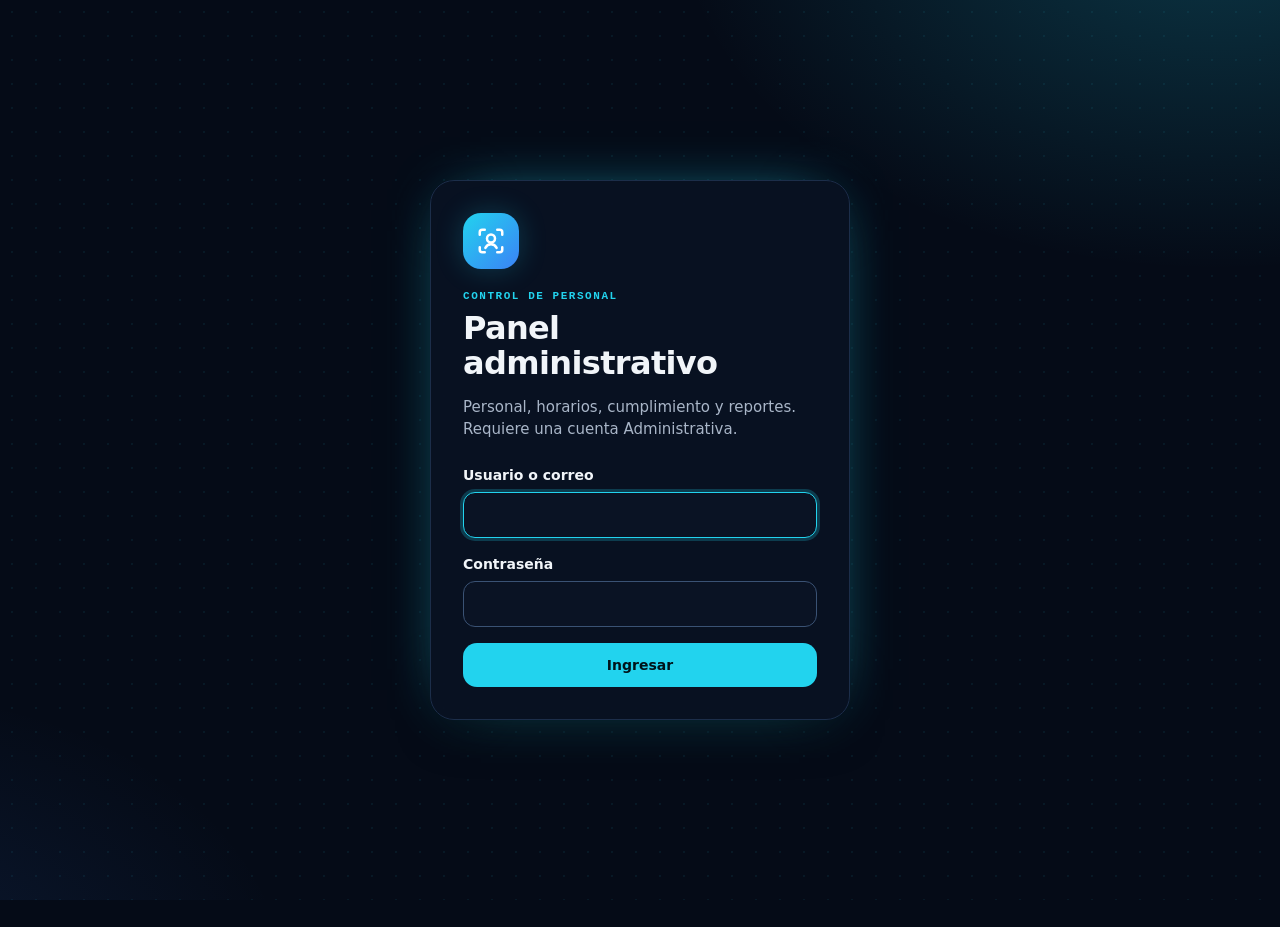
==== backend/public/panel/index.html @ 31881d64 "Control de personal por reconocimiento facial - Base de datos: migración con tablas asis_* (sin toca" ====
<!doctype html>
<html lang="es" data-theme="dark">
<head>
  <meta charset="utf-8">
  <meta name="viewport" content="width=device-width, initial-scale=1">
  <meta name="robots" content="noindex, nofollow">
  <meta http-equiv="Content-Security-Policy"
        content="default-src 'self'; img-src 'self' blob: data:; style-src 'self' https://fonts.googleapis.com; font-src https://fonts.gstatic.com; connect-src 'self'; script-src 'self'; frame-ancestors 'none'">
  <title>Control de Personal</title>
  <link rel="preconnect" href="https://fonts.googleapis.com">
  <link rel="preconnect" href="https://fonts.gstatic.com" crossorigin>
  <link rel="stylesheet" href="https://fonts.googleapis.com/css2?family=JetBrains+Mono:wght@500;700&family=Plus+Jakarta+Sans:wght@400;500;600;700;800&family=Space+Grotesk:wght@600;700&display=swap">
  <link rel="stylesheet" href="app.css">
  <link rel="icon" href="data:image/svg+xml,%3Csvg xmlns='http://www.w3.org/2000/svg' viewBox='0 0 24 24' fill='none' stroke='%2322D3EE' stroke-width='2' stroke-linecap='round'%3E%3Cpath d='M3 7V5a2 2 0 0 1 2-2h2M17 3h2a2 2 0 0 1 2 2v2M21 17v2a2 2 0 0 1-2 2h-2M7 21H5a2 2 0 0 1-2-2v-2'/%3E%3Ccircle cx='12' cy='11' r='4'/%3E%3C/svg%3E">
</head>
<body>
  <!-- ============================ ACCESO ============================ -->
  <main id="vista-login" class="login" hidden>
    <div class="login__tarjeta">
      <div class="logo" aria-hidden="true"><svg viewBox="0 0 24 24"><use href="#i-scan"/></svg></div>
      <p class="etiqueta" id="login-negocio">Control de personal</p>
      <h1>Panel administrativo</h1>
      <p class="suave">Personal, horarios, cumplimiento y reportes. Requiere una cuenta Administrativa.</p>
      <form id="form-login" novalidate>
        <label class="campo">
          <span>Usuario o correo</span>
          <input name="usuario" autocomplete="username" autocapitalize="none" required>
        </label>
        <label class="campo">
          <span>Contraseña</span>
          <input type="password" name="password" autocomplete="current-password" required>
        </label>
        <p class="error" id="login-error" role="alert" hidden></p>
        <button class="btn btn--primario btn--bloque" type="submit">Ingresar</button>
      </form>
    </div>
  </main>

  <!-- ============================ APLICACIÓN ============================ -->
  <div id="vista-app" class="app" hidden>
    <header class="barra">
      <div class="barra__marca">
        <div class="logo logo--chico" aria-hidden="true"><svg viewBox="0 0 24 24"><use href="#i-scan"/></svg></div>
        <div>
          <p class="etiqueta" id="app-negocio">Control de personal</p>
          <p class="barra__titulo">Asistencia biométrica</p>
        </div>
      </div>
      <label class="selector-sede">
        <span class="sr">Sede</span>
        <svg aria-hidden="true" viewBox="0 0 24 24"><use href="#i-pin"/></svg>
        <select id="sede"></select>
      </label>
      <div class="barra__usuario">
        <button class="btn-icono" id="btn-tema" type="button" aria-label="Cambiar tema claro u oscuro">
          <svg viewBox="0 0 24 24"><use href="#i-tema"/></svg>
        </button>
        <span class="suave" id="usuario-nombre"></span>
        <button class="btn btn--fantasma" id="btn-salir" type="button">
          <svg aria-hidden="true" viewBox="0 0 24 24"><use href="#i-salir"/></svg>Salir
        </button>
      </div>
    </header>

    <nav class="pestanas" role="tablist" aria-label="Secciones">
      <button role="tab" data-vista="asistencia" aria-selected="true"><svg aria-hidden="true" viewBox="0 0 24 24"><use href="#i-grafica"/></svg>Asistencia</button>
      <button role="tab" data-vista="cumplimiento" aria-selected="false"><svg aria-hidden="true" viewBox="0 0 24 24"><use href="#i-check"/></svg>Cumplimiento</button>
      <button role="tab" data-vista="personal" aria-selected="false"><svg aria-hidden="true" viewBox="0 0 24 24"><use href="#i-personas"/></svg>Personal</button>
      <button role="tab" data-vista="horarios" aria-selected="false"><svg aria-hidden="true" viewBox="0 0 24 24"><use href="#i-reloj"/></svg>Horarios</button>
      <button role="tab" data-vista="usuarios" aria-selected="false"><svg aria-hidden="true" viewBox="0 0 24 24"><use href="#i-escudo"/></svg>Usuarios</button>
      <button role="tab" data-vista="kioscos" aria-selected="false"><svg aria-hidden="true" viewBox="0 0 24 24"><use href="#i-movil"/></svg>Kioscos</button>
    </nav>

    <!-- ----------------------------- Asistencia ----------------------------- -->
    <section class="vista" id="vista-asistencia" role="tabpanel">
      <div class="cabecera">
        <div class="fecha">
          <button class="btn-icono" id="dia-anterior" type="button" aria-label="Día anterior"><svg viewBox="0 0 24 24"><use href="#i-izq"/></svg></button>
          <label class="fecha__control">
            <span class="etiqueta" id="fecha-etiqueta">Hoy</span>
            <input type="date" id="fecha" aria-label="Fecha del reporte">
          </label>
          <button class="btn-icono" id="dia-siguiente" type="button" aria-label="Día siguiente"><svg viewBox="0 0 24 24"><use href="#i-der"/></svg></button>
        </div>
        <div class="acciones">
          <button class="btn btn--fantasma" id="btn-csv-dia" type="button"><svg aria-hidden="true" viewBox="0 0 24 24"><use href="#i-descarga"/></svg>CSV del día</button>
          <button class="btn btn--secundario" id="btn-csv-rango" type="button"><svg aria-hidden="true" viewBox="0 0 24 24"><use href="#i-calendario"/></svg>Exportar rango</button>
        </div>
      </div>
      <div class="kpis" id="kpis"></div>
      <div class="filtros">
        <label class="buscar">
          <svg aria-hidden="true" viewBox="0 0 24 24"><use href="#i-buscar"/></svg>
          <span class="sr">Buscar</span>
          <input type="search" id="buscar-asistencia" placeholder="Buscar por nombre o documento">
        </label>
        <div class="chips" id="chips-estado" role="group" aria-label="Filtrar"></div>
      </div>
      <div class="tabla-envoltura">
        <table class="tabla" id="tabla-asistencia">
          <thead><tr><th>Empleado</th><th>Turno</th><th>Entrada</th><th>Salida</th><th>Tiempo</th><th>Cumplimiento</th></tr></thead>
          <tbody></tbody>
        </table>
        <div class="vacio" id="vacio-asistencia" hidden></div>
      </div>
    </section>

    <!-- ----------------------------- Cumplimiento ----------------------------- -->
    <section class="vista" id="vista-cumplimiento" role="tabpanel" hidden>
      <div class="cabecera">
        <div class="chips" id="chips-periodo" role="group" aria-label="Período"></div>
        <div class="acciones">
          <label class="fecha__control"><span class="etiqueta">Desde</span><input type="date" id="cump-desde"></label>
          <label class="fecha__control"><span class="etiqueta">Hasta</span><input type="date" id="cump-hasta"></label>
          <button class="btn btn--secundario" id="btn-csv-cump" type="button"><svg aria-hidden="true" viewBox="0 0 24 24"><use href="#i-descarga"/></svg>CSV</button>
        </div>
      </div>
      <div class="cump-resumen" id="cump-resumen"></div>
      <div class="leyenda" id="cump-leyenda"></div>
      <div class="tabla-envoltura">
        <table class="tabla" id="tabla-cumplimiento">
          <thead><tr><th>Empleado</th><th>%</th><th>Días</th><th>Tardanzas</th><th>Ausencias</th><th>Salidas antes</th><th>Día a día</th></tr></thead>
          <tbody></tbody>
        </table>
        <div class="vacio" id="vacio-cumplimiento" hidden></div>
      </div>
    </section>

    <!-- ----------------------------- Personal ----------------------------- -->
    <section class="vista" id="vista-personal" role="tabpanel" hidden>
      <div class="cabecera">
        <label class="buscar">
          <svg aria-hidden="true" viewBox="0 0 24 24"><use href="#i-buscar"/></svg>
          <span class="sr">Buscar</span>
          <input type="search" id="buscar-personal" placeholder="Buscar por nombre, documento o cargo">
        </label>
        <button class="btn btn--primario" id="btn-nuevo" type="button"><svg aria-hidden="true" viewBox="0 0 24 24"><use href="#i-mas"/></svg>Nuevo empleado</button>
      </div>
      <div class="rejilla-personal" id="lista-personal"></div>
      <div class="vacio" id="vacio-personal" hidden></div>
    </section>

    <!-- ----------------------------- Horarios ----------------------------- -->
    <section class="vista" id="vista-horarios" role="tabpanel" hidden>
      <div class="banda">
        <div>
          <p class="etiqueta">Rotación semanal</p>
          <p>Define el orden de turnos (p. ej. A → B) y desde qué semana empieza. Cada lunes el personal pasa al siguiente turno.</p>
        </div>
        <button class="btn btn--primario" id="btn-asignar" type="button"><svg aria-hidden="true" viewBox="0 0 24 24"><use href="#i-personas"/></svg>Asignar rotación</button>
      </div>
      <div class="cabecera">
        <p class="etiqueta">Turnos</p>
        <button class="btn btn--secundario" id="btn-nuevo-turno" type="button"><svg aria-hidden="true" viewBox="0 0 24 24"><use href="#i-mas"/></svg>Nuevo turno</button>
      </div>
      <div class="rejilla-turnos" id="lista-turnos"></div>
      <div class="vacio" id="vacio-turnos" hidden></div>
    </section>

    <!-- ----------------------------- Usuarios ----------------------------- -->
    <section class="vista" id="vista-usuarios" role="tabpanel" hidden>
      <div class="cabecera">
        <p class="suave"><strong>General:</strong> vincula y opera kioscos en cualquier sede. <strong>Administrativo:</strong> gestiona personal, horarios, cumplimiento, reportes y cuentas.</p>
        <button class="btn btn--primario" id="btn-nuevo-usuario" type="button"><svg aria-hidden="true" viewBox="0 0 24 24"><use href="#i-mas"/></svg>Nuevo usuario</button>
      </div>
      <div class="lista-kioscos" id="lista-usuarios"></div>
    </section>

    <!-- ----------------------------- Kioscos ----------------------------- -->
    <section class="vista" id="vista-kioscos" role="tabpanel" hidden>
      <p class="suave">Teléfonos o tablets vinculados. Para agregar uno, instala la app y vincúlalo con una cuenta General o Administrativa.</p>
      <div class="lista-kioscos" id="lista-kioscos"></div>
    </section>
  </div>

  <!-- ============================ DIÁLOGOS ============================ -->
  <dialog class="dialogo dialogo--ancho" id="dlg-empleado" aria-labelledby="dlg-empleado-titulo">
    <form method="dialog" id="form-empleado" novalidate>
      <header class="dialogo__cabecera">
        <h2 id="dlg-empleado-titulo">Nuevo empleado</h2>
        <button class="btn-icono" value="cancelar" formnovalidate aria-label="Cerrar"><svg viewBox="0 0 24 24"><use href="#i-x"/></svg></button>
      </header>
      <div class="dialogo__cuerpo">
        <div class="dos-columnas">
          <label class="campo"><span>Documento</span><input name="documento" required maxlength="20" autocomplete="off"><small class="ayuda">Sin puntos ni espacios</small></label>
          <label class="campo"><span>Nombre completo</span><input name="nombre" required maxlength="120" autocomplete="off"></label>
          <label class="campo"><span>Cargo <em>(opcional)</em></span><input name="cargo" maxlength="60" autocomplete="off"></label>
          <label class="campo"><span>Sede</span><select name="sede_id" required></select></label>
        </div>

        <fieldset class="rostro" id="bloque-horario" hidden>
          <legend>Horario</legend>
          <div id="plan-empleado"></div>
          <button class="btn btn--secundario" type="button" id="btn-rotacion-empleado"><svg aria-hidden="true" viewBox="0 0 24 24"><use href="#i-rotar"/></svg>Cambiar rotación</button>
        </fieldset>

        <fieldset class="rostro" id="bloque-rostro">
          <legend>Reconocimiento facial</legend>
          <div class="miniaturas" id="miniaturas"></div>
          <label class="campo">
            <span>Fotos del rostro (1 a 3)</span>
            <input type="file" name="fotos" accept="image/jpeg,image/png,image/webp" multiple>
            <small class="ayuda">De frente, buena luz, sin gafas oscuras ni gorra. Reemplazan las actuales. También puedes registrarlo desde la app con la cámara.</small>
          </label>
          <label class="check">
            <input type="checkbox" name="consentimiento">
            <span>El empleado autorizó el tratamiento de sus datos biométricos (Ley 1581 de 2012).</span>
          </label>
        </fieldset>
        <p class="error" id="empleado-error" role="alert" hidden></p>
      </div>
      <footer class="dialogo__pie">
        <button class="btn btn--peligro" type="button" id="btn-baja" hidden>Dar de baja</button>
        <span class="espacio"></span>
        <button class="btn btn--fantasma" value="cancelar" formnovalidate>Cancelar</button>
        <button class="btn btn--primario" type="submit" id="btn-guardar-empleado">Guardar</button>
      </footer>
    </form>
  </dialog>

  <dialog class="dialogo" id="dlg-turno" aria-labelledby="dlg-turno-titulo">
    <form method="dialog" id="form-turno" novalidate>
      <header class="dialogo__cabecera">
        <h2 id="dlg-turno-titulo">Nuevo turno</h2>
        <button class="btn-icono" value="cancelar" formnovalidate aria-label="Cerrar"><svg viewBox="0 0 24 24"><use href="#i-x"/></svg></button>
      </header>
      <div class="dialogo__cuerpo">
        <label class="campo"><span>Nombre del turno</span><input name="nombre" required maxlength="60" placeholder="Ej.: Turno A · Mañana partida"></label>
        <div class="campo">
          <span>Bloques del día</span>
          <div id="bloques-turno" class="bloques"></div>
          <button class="btn btn--fantasma" type="button" id="btn-agregar-bloque"><svg aria-hidden="true" viewBox="0 0 24 24"><use href="#i-mas"/></svg>Agregar bloque</button>
          <div class="barra-turno" id="vista-turno" aria-hidden="true"></div>
        </div>
        <fieldset class="campo dias" id="dias-turno"><legend>Días que aplica</legend></fieldset>
        <label class="campo"><span>Tolerancia (minutos)</span><input type="number" name="tolerancia_min" min="0" max="120" step="5" value="10"><small class="ayuda">Gracia antes de contar tardanza o salida anticipada.</small></label>
        <p class="error" id="turno-error" role="alert" hidden></p>
      </div>
      <footer class="dialogo__pie">
        <button class="btn btn--peligro" type="button" id="btn-archivar-turno" hidden>Archivar</button>
        <span class="espacio"></span>
        <button class="btn btn--fantasma" value="cancelar" formnovalidate>Cancelar</button>
        <button class="btn btn--primario" type="submit">Guardar turno</button>
      </footer>
    </form>
  </dialog>

  <dialog class="dialogo dialogo--ancho" id="dlg-rotacion" aria-labelledby="dlg-rotacion-titulo">
    <form method="dialog" id="form-rotacion" novalidate>
      <header class="dialogo__cabecera">
        <h2 id="dlg-rotacion-titulo">Asignar rotación</h2>
        <button class="btn-icono" value="cancelar" formnovalidate aria-label="Cerrar"><svg viewBox="0 0 24 24"><use href="#i-x"/></svg></button>
      </header>
      <div class="dialogo__cuerpo">
        <p class="etiqueta">1 · Orden de los turnos</p>
        <ol class="secuencia" id="secuencia"></ol>
        <button class="btn btn--fantasma" type="button" id="btn-agregar-semana"><svg aria-hidden="true" viewBox="0 0 24 24"><use href="#i-mas"/></svg>Agregar semana</button>
        <p class="etiqueta" style="margin-top:20px">2 · Semana de inicio</p>
        <label class="campo"><span class="sr">Semana de inicio</span><input type="date" name="desde" required><small class="ayuda" id="rotacion-semana"></small></label>
        <div id="rotacion-previa" class="previa"></div>
        <div id="bloque-personal-rotacion">
          <p class="etiqueta" style="margin-top:20px">3 · Personal</p>
          <label class="check"><input type="checkbox" id="rot-todos"><span>Seleccionar todos</span></label>
          <div class="checklist" id="rotacion-personal"></div>
        </div>
        <p class="error" id="rotacion-error" role="alert" hidden></p>
      </div>
      <footer class="dialogo__pie">
        <span class="espacio"></span>
        <button class="btn btn--fantasma" value="cancelar" formnovalidate>Cancelar</button>
        <button class="btn btn--primario" type="submit" id="btn-guardar-rotacion">Asignar</button>
      </footer>
    </form>
  </dialog>

  <dialog class="dialogo" id="dlg-usuario" aria-labelledby="dlg-usuario-titulo">
    <form method="dialog" id="form-usuario" novalidate>
      <header class="dialogo__cabecera">
        <h2 id="dlg-usuario-titulo">Nuevo usuario</h2>
        <button class="btn-icono" value="cancelar" formnovalidate aria-label="Cerrar"><svg viewBox="0 0 24 24"><use href="#i-x"/></svg></button>
      </header>
      <div class="dialogo__cuerpo">
        <fieldset class="campo segmento"><legend>Tipo de cuenta</legend>
          <label><input type="radio" name="rol" value="GENERAL" checked><span>General</span></label>
          <label><input type="radio" name="rol" value="ADMINISTRATIVO"><span>Administrativo</span></label>
        </fieldset>
        <label class="campo"><span>Nombre completo</span><input name="nombre" required maxlength="120"></label>
        <label class="campo"><span>Usuario para ingresar</span><input name="usuario" required maxlength="60" autocapitalize="none" autocomplete="off"><small class="ayuda">Ej.: kiosco.centro · sin espacios</small></label>
        <label class="campo"><span id="etq-clave">Contraseña</span><input type="password" name="password" autocomplete="new-password" minlength="8"><small class="ayuda">Mínimo 8 caracteres</small></label>
        <label class="check" id="fila-activo" hidden><input type="checkbox" name="activo" checked><span>Cuenta activa</span></label>
        <p class="error" id="usuario-error" role="alert" hidden></p>
      </div>
      <footer class="dialogo__pie">
        <span class="espacio"></span>
        <button class="btn btn--fantasma" value="cancelar" formnovalidate>Cancelar</button>
        <button class="btn btn--primario" type="submit">Guardar</button>
      </footer>
    </form>
  </dialog>

  <dialog class="dialogo dialogo--lateral" id="dlg-detalle" aria-labelledby="detalle-nombre">
    <div class="dialogo__cabecera">
      <div>
        <p class="etiqueta">Detalle del día</p>
        <h2 id="detalle-nombre"></h2>
        <p class="suave" id="detalle-sub"></p>
      </div>
      <button class="btn-icono" type="button" data-cerrar aria-label="Cerrar"><svg viewBox="0 0 24 24"><use href="#i-x"/></svg></button>
    </div>
    <div class="dialogo__cuerpo">
      <div id="detalle-turno"></div>
      <ol class="linea-tiempo" id="detalle-lista"></ol>
    </div>
  </dialog>

  <dialog class="dialogo" id="dlg-rango" aria-labelledby="rango-titulo">
    <form method="dialog" id="form-rango">
      <header class="dialogo__cabecera">
        <h2 id="rango-titulo">Exportar para nómina</h2>
        <button class="btn-icono" value="cancelar" formnovalidate aria-label="Cerrar"><svg viewBox="0 0 24 24"><use href="#i-x"/></svg></button>
      </header>
      <div class="dialogo__cuerpo">
        <p class="suave">Un archivo CSV con una fila por empleado y día (máximo 62 días), con turno y cumplimiento.</p>
        <div class="dos-columnas">
          <label class="campo"><span>Desde</span><input type="date" name="desde" required></label>
          <label class="campo"><span>Hasta</span><input type="date" name="hasta" required></label>
        </div>
        <p class="error" id="rango-error" role="alert" hidden></p>
      </div>
      <footer class="dialogo__pie">
        <span class="espacio"></span>
        <button class="btn btn--fantasma" value="cancelar" formnovalidate>Cancelar</button>
        <button class="btn btn--primario" type="submit">Descargar CSV</button>
      </footer>
    </form>
  </dialog>

  <div class="avisos" id="avisos" aria-live="polite"></div>

  <!-- ============================ ÍCONOS (trazo 2 px) ============================ -->
  <svg width="0" height="0" style="position:absolute" aria-hidden="true">
    <defs>
      <symbol id="i-scan" viewBox="0 0 24 24"><path d="M3 7V5a2 2 0 0 1 2-2h2M17 3h2a2 2 0 0 1 2 2v2M21 17v2a2 2 0 0 1-2 2h-2M7 21H5a2 2 0 0 1-2-2v-2"/><circle cx="12" cy="10" r="3.2"/><path d="M7.5 17.5a5 5 0 0 1 9 0"/></symbol>
      <symbol id="i-pin" viewBox="0 0 24 24"><path d="M20 10c0 6-8 12-8 12s-8-6-8-12a8 8 0 0 1 16 0Z"/><circle cx="12" cy="10" r="3"/></symbol>
      <symbol id="i-salir" viewBox="0 0 24 24"><path d="M9 21H5a2 2 0 0 1-2-2V5a2 2 0 0 1 2-2h4M16 17l5-5-5-5M21 12H9"/></symbol>
      <symbol id="i-tema" viewBox="0 0 24 24"><path d="M12 3a6 6 0 0 0 9 9 9 9 0 1 1-9-9Z"/></symbol>
      <symbol id="i-grafica" viewBox="0 0 24 24"><path d="M3 3v18h18M7 15l4-4 3 3 5-6"/></symbol>
      <symbol id="i-personas" viewBox="0 0 24 24"><path d="M16 21v-2a4 4 0 0 0-4-4H6a4 4 0 0 0-4 4v2"/><circle cx="9" cy="7" r="4"/><path d="M22 21v-2a4 4 0 0 0-3-3.87M16 3.13a4 4 0 0 1 0 7.75"/></symbol>
      <symbol id="i-movil" viewBox="0 0 24 24"><rect x="5" y="2" width="14" height="20" rx="2"/><path d="M12 18h.01"/></symbol>
      <symbol id="i-reloj" viewBox="0 0 24 24"><circle cx="12" cy="12" r="10"/><path d="M12 6v6l4 2"/></symbol>
      <symbol id="i-escudo" viewBox="0 0 24 24"><path d="M12 22s8-4 8-10V5l-8-3-8 3v7c0 6 8 10 8 10Z"/></symbol>
      <symbol id="i-rotar" viewBox="0 0 24 24"><path d="M21 12a9 9 0 0 1-15 6.7L3 16M3 12a9 9 0 0 1 15-6.7L21 8M21 3v5h-5M3 21v-5h5"/></symbol>
      <symbol id="i-izq" viewBox="0 0 24 24"><path d="m15 18-6-6 6-6"/></symbol>
      <symbol id="i-der" viewBox="0 0 24 24"><path d="m9 18 6-6-6-6"/></symbol>
      <symbol id="i-arriba" viewBox="0 0 24 24"><path d="m18 15-6-6-6 6"/></symbol>
      <symbol id="i-abajo" viewBox="0 0 24 24"><path d="m6 9 6 6 6-6"/></symbol>
      <symbol id="i-descarga" viewBox="0 0 24 24"><path d="M21 15v4a2 2 0 0 1-2 2H5a2 2 0 0 1-2-2v-4M7 10l5 5 5-5M12 15V3"/></symbol>
      <symbol id="i-calendario" viewBox="0 0 24 24"><rect x="3" y="4" width="18" height="18" rx="2"/><path d="M16 2v4M8 2v4M3 10h18"/></symbol>
      <symbol id="i-buscar" viewBox="0 0 24 24"><circle cx="11" cy="11" r="8"/><path d="m21 21-4.3-4.3"/></symbol>
      <symbol id="i-mas" viewBox="0 0 24 24"><path d="M12 5v14M5 12h14"/></symbol>
      <symbol id="i-x" viewBox="0 0 24 24"><path d="M18 6 6 18M6 6l12 12"/></symbol>
      <symbol id="i-entrada" viewBox="0 0 24 24"><path d="M15 3h4a2 2 0 0 1 2 2v14a2 2 0 0 1-2 2h-4M10 17l5-5-5-5M15 12H3"/></symbol>
      <symbol id="i-alerta" viewBox="0 0 24 24"><path d="m21.7 18-8-14a2 2 0 0 0-3.4 0l-8 14A2 2 0 0 0 4 21h16a2 2 0 0 0 1.7-3ZM12 9v4M12 17h.01"/></symbol>
      <symbol id="i-check" viewBox="0 0 24 24"><path d="M20 6 9 17l-5-5"/></symbol>
      <symbol id="i-rostro-no" viewBox="0 0 24 24"><circle cx="12" cy="12" r="10"/><path d="M9 9h.01M15 9h.01M8 15h8M4 4l16 16"/></symbol>
    </defs>
  </svg>

  <script src="app.js" defer></script>
</body>
</html>
---- backend/public/panel/app.css ----
/* =========================================================================
   Control de Personal · Panel web
   Mismo sistema de diseño que la app: base azul-noche, acentos cian neón,
   líneas finas, tipografías Space Grotesk / Plus Jakarta Sans / JetBrains Mono.
   ========================================================================= */

:root {
  --fondo: #050b17;
  --superficie: #0a1324;
  --superficie-2: #0e1a30;
  --superficie-3: #14223c;
  --texto: #f1f5f9;
  --texto-suave: #a9b6c8;
  --borde: #1c2e4a;
  --borde-fuerte: #3a5274;
  --primario: #22d3ee;
  --sobre-primario: #00141a;
  --secundario: #3b82f6;
  --entrada: #34d399;
  --entrada-fondo: #052e25;
  --salida: #a78bfa;
  --salida-fondo: #221a45;
  --alerta: #fbbf24;
  --alerta-fondo: #3a2405;
  --peligro: #fb7185;
  --peligro-fondo: #3f0d18;
  --brillo: rgba(34, 211, 238, .22);
  --punto: rgba(34, 211, 238, .07);
  --sombra: 0 20px 50px -20px rgba(0, 0, 0, .6);
  --radio: 14px;
  --radio-lg: 20px;
  --f-texto: "Plus Jakarta Sans", system-ui, sans-serif;
  --f-titulo: "Space Grotesk", var(--f-texto);
  --f-mono: "JetBrains Mono", ui-monospace, monospace;
  color-scheme: dark;
}

:root[data-theme="light"] {
  --fondo: #f4f8fc;
  --superficie: #ffffff;
  --superficie-2: #edf3f9;
  --superficie-3: #e4ecf5;
  --texto: #0b1324;
  --texto-suave: #475569;
  --borde: #d5dee9;
  --borde-fuerte: #8da0b8;
  --primario: #0e7490;
  --sobre-primario: #ffffff;
  --secundario: #2563eb;
  --entrada: #047857;
  --entrada-fondo: #d1fae5;
  --salida: #6d28d9;
  --salida-fondo: #ede9fe;
  --alerta: #b45309;
  --alerta-fondo: #fef3c7;
  --peligro: #be123c;
  --peligro-fondo: #ffe4e6;
  --brillo: rgba(14, 116, 144, .16);
  --punto: rgba(14, 116, 144, .08);
  --sombra: 0 20px 50px -24px rgba(15, 23, 42, .25);
  color-scheme: light;
}

* { box-sizing: border-box; }
html, body { margin: 0; }
body {
  min-height: 100vh;
  font: 400 15px/1.5 var(--f-texto);
  color: var(--texto);
  background:
    radial-gradient(900px 600px at 95% -10%, var(--brillo), transparent 60%),
    radial-gradient(700px 500px at -10% 110%, rgba(59, 130, 246, .12), transparent 60%),
    radial-gradient(circle, var(--punto) 1.2px, transparent 1.4px) 0 0 / 24px 24px,
    var(--fondo);
  background-attachment: fixed;
  -webkit-font-smoothing: antialiased;
}
[hidden] { display: none !important; }
h1, h2 { font-family: var(--f-titulo); letter-spacing: -.02em; margin: 0; }
h1 { font-size: 32px; line-height: 1.1; }
h2 { font-size: 22px; }
svg { width: 20px; height: 20px; fill: none; stroke: currentColor; stroke-width: 2; stroke-linecap: round; stroke-linejoin: round; flex: none; }
.sr { position: absolute; width: 1px; height: 1px; overflow: hidden; clip: rect(0 0 0 0); white-space: nowrap; }
.suave { color: var(--texto-suave); }
.etiqueta { font: 700 11px/1.4 var(--f-mono); letter-spacing: .14em; text-transform: uppercase; color: var(--primario); margin: 0; }
.espacio { flex: 1; }
:focus-visible { outline: 2px solid var(--primario); outline-offset: 2px; border-radius: 6px; }

@media (prefers-reduced-motion: reduce) {
  *, *::before, *::after { animation: none !important; transition: none !important; }
}

/* ---------------------------------- Botones ---------------------------------- */
.btn {
  display: inline-flex; align-items: center; justify-content: center; gap: 8px;
  min-height: 44px; padding: 0 18px; border-radius: var(--radio);
  font: 700 14px var(--f-texto); cursor: pointer; border: 1px solid transparent;
  transition: background-color .18s, border-color .18s, box-shadow .18s, color .18s;
  color: var(--texto); background: none; white-space: nowrap;
}
.btn--primario { background: var(--primario); color: var(--sobre-primario); box-shadow: 0 0 0 0 var(--brillo); }
.btn--primario:hover { box-shadow: 0 0 22px var(--brillo); }
.btn--secundario { border-color: var(--primario); color: var(--primario); }
.btn--secundario:hover { background: var(--brillo); }
.btn--fantasma { border-color: var(--borde-fuerte); }
.btn--fantasma:hover { background: var(--superficie-2); }
.btn--peligro { border-color: var(--peligro); color: var(--peligro); }
.btn--peligro:hover { background: var(--peligro-fondo); }
.btn--bloque { width: 100%; }
.btn:disabled { opacity: .5; cursor: not-allowed; }
.btn-icono {
  display: inline-grid; place-items: center; width: 44px; height: 44px; border-radius: 12px;
  border: 1px solid var(--borde); background: var(--superficie); color: var(--texto); cursor: pointer;
  transition: background-color .18s, border-color .18s;
}
.btn-icono:hover { border-color: var(--primario); }
.btn-icono:disabled { opacity: .4; cursor: not-allowed; }

/* ---------------------------------- Campos ---------------------------------- */
.campo { display: grid; gap: 6px; margin-bottom: 16px; }
.campo > span { font-weight: 600; font-size: 14px; }
.campo em { color: var(--texto-suave); font-style: normal; font-weight: 500; }
.campo input, .campo select, .selector-sede select, .buscar input {
  width: 100%; min-height: 46px; padding: 0 14px; border-radius: 12px;
  border: 1px solid var(--borde-fuerte); background: var(--superficie); color: var(--texto);
  font: 500 15px var(--f-texto);
}
.campo input[type="file"] { padding: 10px; }
.campo input:focus, .campo select:focus, .buscar input:focus, .selector-sede select:focus {
  outline: none; border-color: var(--primario); box-shadow: 0 0 0 3px var(--brillo);
}
.ayuda { color: var(--texto-suave); font-size: 12.5px; }
.error { color: var(--peligro); background: var(--peligro-fondo); border: 1px solid var(--peligro); padding: 10px 12px; border-radius: 12px; font-weight: 600; font-size: 14px; }
.check { display: flex; gap: 10px; align-items: flex-start; font-size: 14px; cursor: pointer; }
.check input { width: 20px; height: 20px; margin-top: 2px; accent-color: var(--primario); }

/* ---------------------------------- Acceso ---------------------------------- */
.login { min-height: 100vh; display: grid; place-items: center; padding: 24px 16px; }
.login__tarjeta {
  width: 100%; max-width: 420px; padding: 32px; border-radius: 24px;
  background: color-mix(in srgb, var(--superficie) 88%, transparent);
  border: 1px solid var(--borde); box-shadow: var(--sombra), 0 0 60px -30px var(--primario);
  backdrop-filter: blur(16px);
}
.login__tarjeta h1 { margin: 6px 0 4px; }
.login__tarjeta form { margin-top: 24px; }
.logo {
  width: 56px; height: 56px; border-radius: 18px; display: grid; place-items: center; margin-bottom: 20px;
  background: linear-gradient(135deg, var(--primario), var(--secundario)); color: #fff;
  box-shadow: 0 0 28px var(--brillo);
}
.logo svg { width: 30px; height: 30px; }
.logo--chico { width: 40px; height: 40px; border-radius: 12px; margin: 0; }
.logo--chico svg { width: 22px; height: 22px; }

/* ---------------------------------- Estructura ---------------------------------- */
.app { max-width: 1200px; margin: 0 auto; padding: 16px; }
.barra { display: flex; align-items: center; gap: 16px; flex-wrap: wrap; padding: 8px 0 16px; }
.barra__marca { display: flex; align-items: center; gap: 12px; margin-right: auto; }
.barra__titulo { font: 700 18px var(--f-titulo); margin: 0; }
.barra__usuario { display: flex; align-items: center; gap: 10px; }
.selector-sede { position: relative; display: flex; align-items: center; min-width: 220px; }
.selector-sede svg { position: absolute; left: 12px; color: var(--primario); pointer-events: none; }
.selector-sede select { padding-left: 40px; font-weight: 700; }

.pestanas { display: flex; gap: 6px; padding: 6px; border-radius: 16px; background: var(--superficie); border: 1px solid var(--borde); margin-bottom: 20px; overflow-x: auto; }
.pestanas button {
  flex: 1; display: inline-flex; align-items: center; justify-content: center; gap: 8px; min-height: 44px;
  border: 0; border-radius: 12px; background: none; color: var(--texto-suave); font: 700 14px var(--f-texto); cursor: pointer;
  transition: background-color .18s, color .18s;
}
.pestanas button[aria-selected="true"] { background: var(--superficie-3); color: var(--primario); box-shadow: inset 0 0 0 1px var(--borde-fuerte); }

.cabecera { display: flex; align-items: center; justify-content: space-between; gap: 12px; flex-wrap: wrap; margin-bottom: 16px; }
.acciones { display: flex; gap: 8px; flex-wrap: wrap; }
.fecha { display: flex; align-items: center; gap: 8px; }
.fecha__control { display: grid; gap: 2px; padding: 6px 14px; border-radius: 14px; background: var(--superficie); border: 1px solid var(--borde); }
.fecha__control input { border: 0; background: none; color: var(--texto); font: 700 16px var(--f-texto); min-height: 28px; }

/* ---------------------------------- KPIs ---------------------------------- */
.kpis { display: grid; grid-template-columns: repeat(4, 1fr); gap: 12px; margin-bottom: 16px; }
.kpi {
  --c: var(--primario);
  position: relative; overflow: hidden; padding: 16px; border-radius: var(--radio-lg);
  background: linear-gradient(135deg, color-mix(in srgb, var(--c) 12%, transparent), transparent 60%), var(--superficie);
  border: 1px solid color-mix(in srgb, var(--c) 40%, transparent);
}
.kpi__etiqueta { display: flex; align-items: center; gap: 6px; color: var(--c); }
.kpi__etiqueta svg { width: 16px; height: 16px; }
.kpi__valor { font: 700 36px/1 var(--f-titulo); margin: 12px 0 10px; font-variant-numeric: tabular-nums; }
.kpi__barra { height: 4px; border-radius: 4px; background: color-mix(in srgb, var(--c) 18%, transparent); overflow: hidden; }
.kpi__barra span { display: block; height: 100%; background: var(--c); box-shadow: 0 0 10px var(--c); transition: width .4s ease-out; }

/* ---------------------------------- Filtros ---------------------------------- */
.filtros { display: flex; gap: 12px; flex-wrap: wrap; align-items: center; margin-bottom: 12px; }
.buscar { position: relative; display: flex; align-items: center; flex: 1; min-width: 240px; }
.buscar svg { position: absolute; left: 12px; color: var(--texto-suave); }
.buscar input { padding-left: 40px; }
.chips { display: flex; gap: 6px; flex-wrap: wrap; }
.chip {
  min-height: 36px; padding: 0 14px; border-radius: 999px; border: 1px solid var(--borde-fuerte);
  background: var(--superficie); color: var(--texto); font: 600 13px var(--f-texto); cursor: pointer;
}
.chip[aria-pressed="true"] { border-color: var(--primario); color: var(--primario); background: var(--brillo); }

/* ---------------------------------- Tabla ---------------------------------- */
.tabla-envoltura { border-radius: var(--radio-lg); border: 1px solid var(--borde); background: var(--superficie); overflow: hidden; }
.tabla { width: 100%; border-collapse: collapse; }
.tabla th { text-align: left; padding: 12px 16px; font: 700 11px var(--f-mono); letter-spacing: .12em; text-transform: uppercase; color: var(--texto-suave); border-bottom: 1px solid var(--borde); }
.tabla td { padding: 12px 16px; border-bottom: 1px solid var(--borde); vertical-align: middle; }
.tabla tbody tr { cursor: pointer; transition: background-color .15s; }
.tabla tbody tr:hover { background: var(--superficie-2); }
.tabla tbody tr:last-child td { border-bottom: 0; }
.hora { font: 700 14px var(--f-mono); font-variant-numeric: tabular-nums; }
.persona { display: flex; align-items: center; gap: 12px; min-width: 0; }
.persona__nombre { font-weight: 700; }
.persona__sub { color: var(--texto-suave); font-size: 13px; }
.avatar {
  width: 40px; height: 40px; border-radius: 50%; flex: none; display: grid; place-items: center; overflow: hidden;
  font: 700 14px var(--f-titulo); color: var(--texto);
  background: linear-gradient(135deg, color-mix(in srgb, var(--primario) 30%, transparent), color-mix(in srgb, var(--secundario) 30%, transparent));
  border: 2px solid var(--borde);
}
.avatar img { width: 100%; height: 100%; object-fit: cover; }
.pildora {
  --c: var(--texto-suave);
  display: inline-flex; align-items: center; gap: 6px; padding: 4px 10px; border-radius: 999px;
  font: 700 12.5px var(--f-texto); color: var(--c); border: 1px solid color-mix(in srgb, var(--c) 45%, transparent);
  background: color-mix(in srgb, var(--c) 12%, transparent); white-space: nowrap;
}
.pildora::before { content: ""; width: 7px; height: 7px; border-radius: 50%; background: var(--c); box-shadow: 0 0 6px var(--c); }
.pildora svg { width: 14px; height: 14px; }
.pildora--icono::before { display: none; }
.vacio { padding: 48px 16px; text-align: center; color: var(--texto-suave); }
.vacio strong { display: block; color: var(--texto); font: 700 18px var(--f-titulo); margin-bottom: 4px; }

/* ---------------------------------- Personal ---------------------------------- */
.rejilla-personal { display: grid; grid-template-columns: repeat(auto-fill, minmax(280px, 1fr)); gap: 12px; }
.tarjeta-emp {
  display: flex; align-items: center; gap: 12px; padding: 14px; border-radius: var(--radio-lg); text-align: left;
  background: var(--superficie); border: 1px solid var(--borde); color: var(--texto); cursor: pointer; font: inherit; width: 100%;
  transition: border-color .18s, box-shadow .18s;
}
.tarjeta-emp:hover { border-color: var(--primario); box-shadow: 0 0 24px -8px var(--primario); }
.tarjeta-emp .avatar { width: 48px; height: 48px; }
.tarjeta-emp__info { flex: 1; min-width: 0; }
.tarjeta-emp__info p { margin: 0; overflow: hidden; text-overflow: ellipsis; white-space: nowrap; }

/* ---------------------------------- Kioscos ---------------------------------- */
.lista-kioscos { display: grid; gap: 10px; margin-top: 12px; }
.kiosco { display: flex; align-items: center; gap: 14px; padding: 14px 16px; border-radius: var(--radio-lg); background: var(--superficie); border: 1px solid var(--borde); flex-wrap: wrap; }
.kiosco__icono { width: 44px; height: 44px; border-radius: 12px; display: grid; place-items: center; background: var(--superficie-3); color: var(--primario); }
.kiosco__info { flex: 1; min-width: 200px; }
.kiosco__info p { margin: 0; }

/* ---------------------------------- Diálogos ---------------------------------- */
.dialogo {
  width: min(560px, calc(100vw - 32px)); max-height: calc(100vh - 32px); padding: 0; border-radius: 24px;
  border: 1px solid var(--borde); background: var(--superficie); color: var(--texto); box-shadow: var(--sombra);
}
.dialogo::backdrop { background: rgba(2, 4, 10, .7); backdrop-filter: blur(4px); }
.dialogo form { display: flex; flex-direction: column; max-height: calc(100vh - 34px); }
.dialogo__cabecera { display: flex; align-items: flex-start; justify-content: space-between; gap: 12px; padding: 20px 20px 8px; }
.dialogo__cuerpo { padding: 8px 20px; overflow-y: auto; }
.dialogo__pie { display: flex; gap: 8px; align-items: center; padding: 16px 20px; border-top: 1px solid var(--borde); flex-wrap: wrap; }
.dialogo--lateral { margin: 0 0 0 auto; height: 100vh; max-height: 100vh; border-radius: 24px 0 0 24px; width: min(440px, 100vw); }
.dos-columnas { display: grid; grid-template-columns: 1fr 1fr; gap: 12px; }
.rostro { border: 1px solid var(--borde); border-radius: var(--radio-lg); padding: 16px; margin: 4px 0 16px; }
.rostro legend { font: 700 11px var(--f-mono); letter-spacing: .14em; text-transform: uppercase; color: var(--primario); padding: 0 6px; }
.miniaturas { display: flex; gap: 8px; margin-bottom: 12px; }
.miniaturas img { width: 76px; height: 96px; object-fit: cover; border-radius: 12px; border: 1px solid var(--borde-fuerte); }

.linea-tiempo { list-style: none; padding: 0; margin: 8px 0; }
.linea-tiempo li { --c: var(--entrada); position: relative; display: grid; grid-template-columns: 36px 1fr; gap: 14px; padding-bottom: 22px; }
.linea-tiempo li::after { content: ""; position: absolute; left: 17px; top: 38px; bottom: 2px; width: 2px; background: var(--borde); }
.linea-tiempo li:last-child::after { display: none; }
.linea-tiempo .punto { width: 36px; height: 36px; border-radius: 50%; display: grid; place-items: center; color: var(--c); border: 1.5px solid var(--c); background: color-mix(in srgb, var(--c) 14%, transparent); }
.linea-tiempo .punto svg { width: 18px; height: 18px; }
.linea-tiempo p { margin: 0; }
.linea-tiempo .fila { display: flex; justify-content: space-between; gap: 8px; font-weight: 700; }

.avisos { position: fixed; right: 16px; bottom: 16px; display: grid; gap: 8px; z-index: 50; max-width: calc(100vw - 32px); }
.aviso {
  display: flex; gap: 10px; align-items: center; padding: 12px 16px; border-radius: 14px; font-weight: 600;
  background: var(--superficie-3); color: var(--texto); border: 1px solid var(--borde-fuerte); box-shadow: var(--sombra);
  animation: entrar .25s ease-out;
}
.aviso--ok svg { color: var(--entrada); }
.aviso--error svg { color: var(--peligro); }
@keyframes entrar { from { opacity: 0; transform: translateY(8px); } to { opacity: 1; transform: none; } }

/* ---------------------------------- Responsivo ---------------------------------- */
@media (max-width: 860px) {
  .kpis { grid-template-columns: repeat(2, 1fr); }
  .barra__usuario .suave { display: none; }
  .selector-sede { order: 3; width: 100%; }
}
@media (max-width: 640px) {
  .app { padding: 12px 16px; }
  .tabla thead { display: none; }
  .tabla, .tabla tbody, .tabla tr, .tabla td { display: block; width: 100%; }
  .tabla tr { padding: 12px 14px; border-bottom: 1px solid var(--borde); display: grid; grid-template-columns: 1fr auto; gap: 6px 12px; }
  .tabla td { padding: 0; border: 0; }
  .tabla td:nth-child(1) { grid-column: 1 / -1; }
  .tabla td[data-col]::before { content: attr(data-col) " "; font: 700 10px var(--f-mono); letter-spacing: .12em; color: var(--texto-suave); text-transform: uppercase; }
  .tabla td:last-child { display: none; }
  .dos-columnas { grid-template-columns: 1fr; }
  .login__tarjeta { padding: 24px; }
  h1 { font-size: 28px; }
}

/* ---------------------------------- Horarios y cumplimiento ---------------------------------- */
.dialogo--ancho { width: min(760px, calc(100vw - 32px)); }
.banda {
  display: flex; gap: 16px; align-items: center; justify-content: space-between; flex-wrap: wrap;
  padding: 18px; margin-bottom: 20px; border-radius: var(--radio-lg);
  border: 1px solid color-mix(in srgb, var(--primario) 50%, transparent);
  background: linear-gradient(135deg, var(--brillo), transparent 70%), var(--superficie);
}
.banda p { margin: 4px 0 0; max-width: 640px; }
.rejilla-turnos { display: grid; grid-template-columns: repeat(auto-fill, minmax(300px, 1fr)); gap: 12px; }
.tarjeta-turno {
  --c: var(--primario);
  display: grid; gap: 10px; padding: 16px; border-radius: var(--radio-lg); text-align: left; width: 100%;
  background: var(--superficie); border: 1px solid var(--borde); color: var(--texto); font: inherit; cursor: pointer;
  transition: border-color .18s, box-shadow .18s;
}
.tarjeta-turno:hover { border-color: var(--c); box-shadow: 0 0 24px -10px var(--c); }
.tarjeta-turno__cab { display: flex; align-items: center; gap: 10px; }
.tarjeta-turno__cab::before { content: ""; width: 4px; height: 22px; border-radius: 2px; background: var(--c); box-shadow: 0 0 8px var(--c); }
.tarjeta-turno__cab strong { flex: 1; font-size: 16px; }
.mono { font: 600 13px var(--f-mono); font-variant-numeric: tabular-nums; }
.barra-turno { position: relative; height: 40px; margin-top: 4px; }
.barra-turno__pista { position: absolute; left: 0; right: 0; top: 11px; height: 6px; border-radius: 3px; background: var(--borde); }
.barra-turno__bloque {
  position: absolute; top: 2px; height: 24px; border-radius: 8px; border: 1.5px solid var(--c);
  background: color-mix(in srgb, var(--c) 22%, transparent); box-shadow: 0 0 12px -2px var(--c);
}
.barra-turno__marca { position: absolute; top: 30px; transform: translateX(-50%); font: 600 10px var(--f-mono); color: var(--texto-suave); }
.bloques { display: grid; gap: 8px; }
.bloque { display: flex; gap: 8px; align-items: center; }
.bloque input { min-height: 44px; padding: 0 10px; border-radius: 12px; border: 1px solid var(--borde-fuerte); background: var(--superficie); color: var(--texto); font: 700 15px var(--f-mono); }
.bloque .num { width: 24px; font: 700 14px var(--f-mono); color: var(--primario); }
.dias { display: flex; flex-wrap: wrap; gap: 6px; border: 0; padding: 0; margin: 0 0 16px; }
.dias legend { font-weight: 600; font-size: 14px; margin-bottom: 6px; padding: 0; }
.dias label, .segmento label { position: relative; }
.dias input, .segmento input { position: absolute; opacity: 0; pointer-events: none; }
.dias span, .segmento span {
  display: inline-grid; place-items: center; min-width: 44px; min-height: 44px; padding: 0 12px; border-radius: 12px;
  border: 1px solid var(--borde-fuerte); background: var(--superficie); font-weight: 700; cursor: pointer;
}
.dias input:checked + span, .segmento input:checked + span { border-color: var(--primario); color: var(--primario); background: var(--brillo); }
.dias input:focus-visible + span, .segmento input:focus-visible + span { outline: 2px solid var(--primario); outline-offset: 2px; }
.segmento { display: flex; gap: 8px; border: 0; padding: 0; }
.segmento legend { font-weight: 600; font-size: 14px; margin-bottom: 6px; padding: 0; }
.secuencia { list-style: none; padding: 0; margin: 8px 0; display: grid; gap: 8px; }
.secuencia li { display: flex; align-items: center; gap: 8px; }
.secuencia .num { width: 40px; height: 40px; border-radius: 50%; display: grid; place-items: center; border: 1.5px solid var(--primario); color: var(--primario); font: 700 12px var(--f-mono); flex: none; }
.secuencia select { flex: 1; min-height: 44px; padding: 0 12px; border-radius: 12px; border: 1px solid var(--borde-fuerte); background: var(--superficie); color: var(--texto); font: 600 14px var(--f-texto); }
.previa { display: grid; gap: 4px; margin-top: 8px; padding: 12px; border-radius: 14px; background: var(--superficie-2); }
.previa div { display: flex; gap: 12px; font-size: 14px; }
.previa .mono { width: 120px; flex: none; }
.checklist { max-height: 280px; overflow-y: auto; display: grid; gap: 2px; border: 1px solid var(--borde); border-radius: 14px; padding: 8px; margin-top: 8px; }
.checklist label { min-height: 40px; align-items: center; }
.plan { display: grid; gap: 2px; margin-bottom: 12px; }
.plan__fila { display: grid; grid-template-columns: 120px 1fr 200px; gap: 10px; align-items: center; padding: 6px 0; border-bottom: 1px solid var(--borde); }
.plan__fila:last-child { border-bottom: 0; }
.plan__fila select { min-height: 40px; padding: 0 8px; border-radius: 10px; border: 1px solid var(--borde-fuerte); background: var(--superficie); color: var(--texto); font: 600 13px var(--f-texto); }
.punto-turno { display: inline-block; width: 8px; height: 8px; border-radius: 50%; background: var(--c, var(--primario)); box-shadow: 0 0 6px var(--c, var(--primario)); margin-right: 6px; }
.turno-txt { font-size: 13px; color: var(--texto-suave); white-space: nowrap; overflow: hidden; text-overflow: ellipsis; }

.cump-resumen { display: grid; grid-template-columns: 220px repeat(4, 1fr); gap: 12px; margin-bottom: 12px; }
.anillo { display: grid; place-items: center; padding: 16px; border-radius: var(--radio-lg); background: var(--superficie); border: 1px solid var(--borde); }
.anillo__circulo {
  --p: 0; --c: var(--primario);
  width: 120px; height: 120px; border-radius: 50%; display: grid; place-items: center;
  background: conic-gradient(var(--c) calc(var(--p) * 1%), var(--borde) 0);
  -webkit-mask: radial-gradient(farthest-side, transparent calc(100% - 11px), #000 calc(100% - 10px));
          mask: radial-gradient(farthest-side, transparent calc(100% - 11px), #000 calc(100% - 10px));
  filter: drop-shadow(0 0 8px var(--c));
}
.anillo__valor { position: absolute; font: 700 28px var(--f-titulo); }
.anillo__envoltura { position: relative; display: grid; place-items: center; }
.leyenda { display: flex; gap: 16px; flex-wrap: wrap; margin: 0 0 12px; font-size: 13px; color: var(--texto-suave); }
.leyenda span { display: inline-flex; align-items: center; gap: 6px; }
.puntos { display: flex; gap: 4px; flex-wrap: wrap; max-width: 320px; }
.punto { width: 12px; height: 12px; border-radius: 50%; border: 1.5px solid var(--c); background: var(--c); box-shadow: 0 0 5px var(--c); }
.punto--vacio { background: transparent; box-shadow: none; }
.porcentaje { font: 700 18px var(--f-titulo); color: var(--c); }

@media (max-width: 860px) {
  .cump-resumen { grid-template-columns: repeat(2, 1fr); }
  .anillo { grid-column: 1 / -1; }
  .plan__fila { grid-template-columns: 100px 1fr; }
  .plan__fila select { grid-column: 1 / -1; }
}

.pestanas button { flex: 1 0 auto; padding: 0 14px; }

.tarjeta-emp { align-items: flex-start; }
.tarjeta-emp__info .tarjeta-emp__nombre { font-weight: 700; white-space: normal; overflow: visible; }
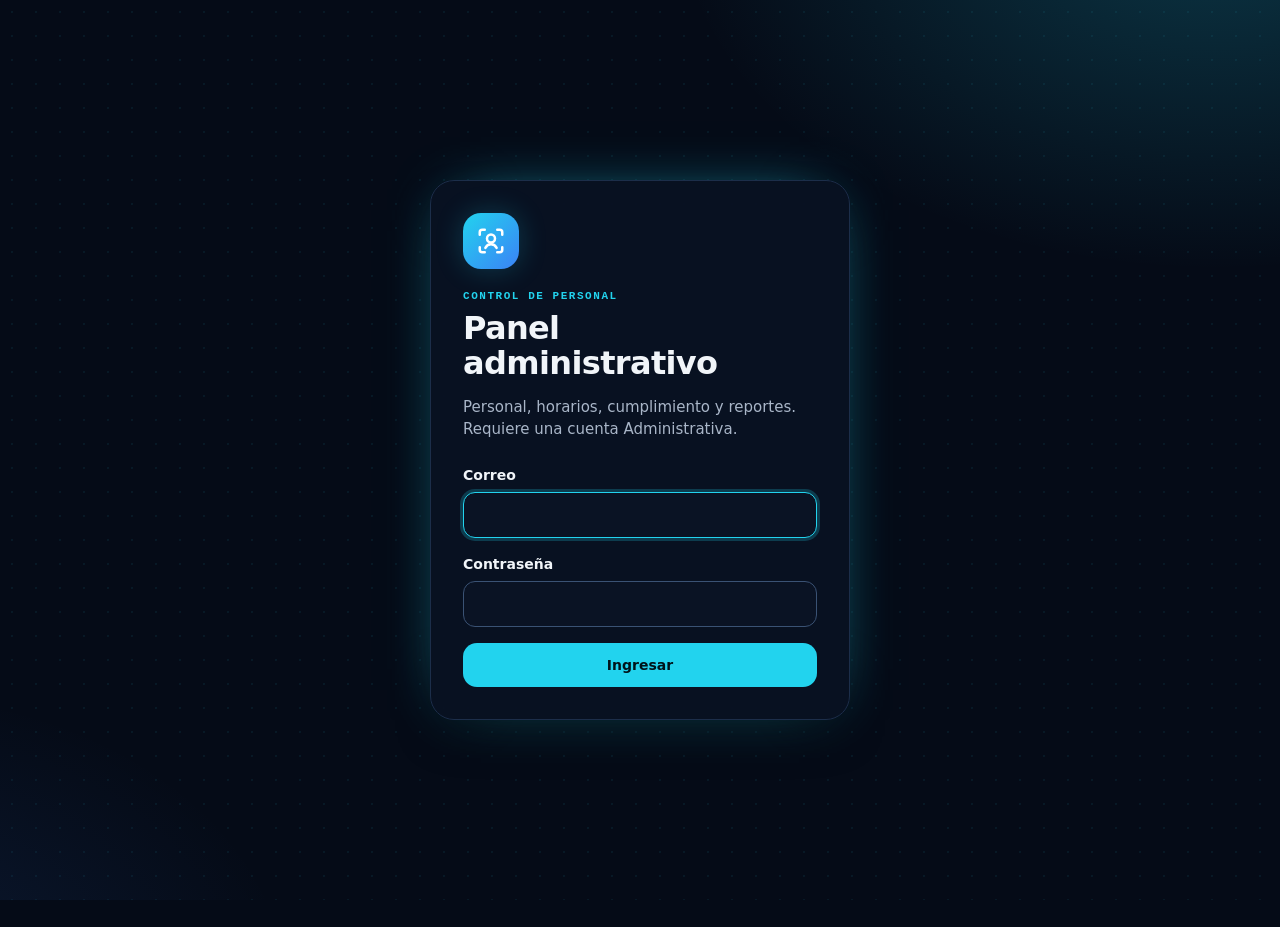
==== commit 13579dc8: "Presente: plataforma multiempresa con planes, cuentas compartidas y publicación - Empresas y sedes c" ====
--- a/backend/public/panel/index.html
+++ b/backend/public/panel/index.html
@@ -23,8 +23,8 @@
       <p class="suave">Personal, horarios, cumplimiento y reportes. Requiere una cuenta Administrativa.</p>
       <form id="form-login" novalidate>
         <label class="campo">
-          <span>Usuario o correo</span>
-          <input name="usuario" autocomplete="username" autocapitalize="none" required>
+          <span>Correo</span>
+          <input name="usuario" type="email" inputmode="email" autocomplete="username" autocapitalize="none" required>
         </label>
         <label class="campo">
           <span>Contraseña</span>
@@ -281,11 +281,11 @@
       </header>
       <div class="dialogo__cuerpo">
         <fieldset class="campo segmento"><legend>Tipo de cuenta</legend>
-          <label><input type="radio" name="rol" value="GENERAL" checked><span>General</span></label>
-          <label><input type="radio" name="rol" value="ADMINISTRATIVO"><span>Administrativo</span></label>
+          <label><input type="radio" name="rol" value="GENERAL" checked><span>Operador de kioscos</span></label>
+          <label><input type="radio" name="rol" value="ADMINISTRATIVO"><span>Administrador</span></label>
         </fieldset>
         <label class="campo"><span>Nombre completo</span><input name="nombre" required maxlength="120"></label>
-        <label class="campo"><span>Usuario para ingresar</span><input name="usuario" required maxlength="60" autocapitalize="none" autocomplete="off"><small class="ayuda">Ej.: kiosco.centro · sin espacios</small></label>
+        <label class="campo"><span>Correo para ingresar</span><input name="usuario" type="email" inputmode="email" required maxlength="191" autocapitalize="none" autocomplete="off"><small class="ayuda">Con este correo entra a las apps de la plataforma</small></label>
         <label class="campo"><span id="etq-clave">Contraseña</span><input type="password" name="password" autocomplete="new-password" minlength="8"><small class="ayuda">Mínimo 8 caracteres</small></label>
         <label class="check" id="fila-activo" hidden><input type="checkbox" name="activo" checked><span>Cuenta activa</span></label>
         <p class="error" id="usuario-error" role="alert" hidden></p>
